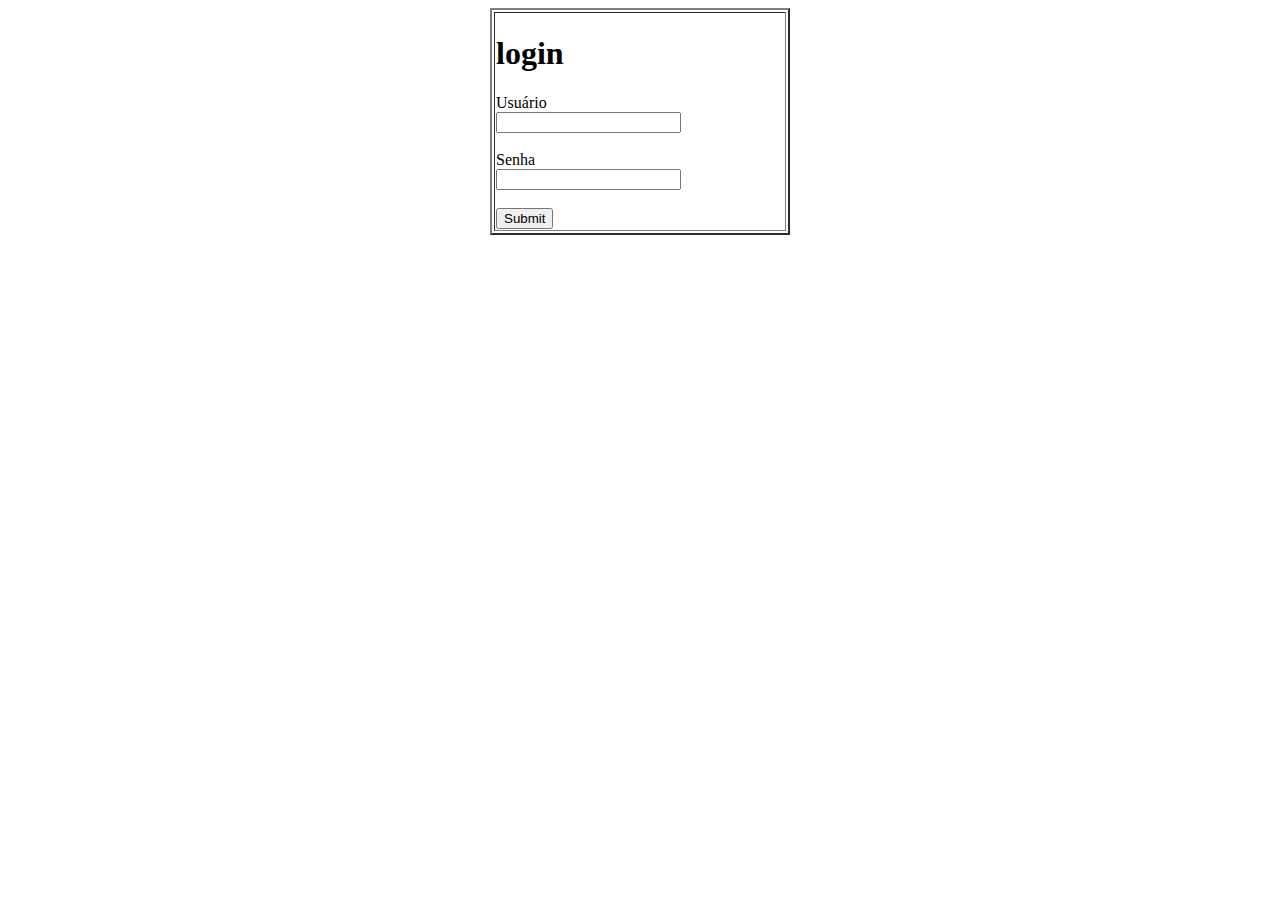
==== index.html @ c04e697a "teste" ====
<!DOCTYPE html>
<html>
    <head>
        <title>LOGIN TELA</title>
        <meta charset="utf-8">
    </head>
    <body>
        <table border="2" width="300" align="center">
            <div>
                <td>
                    <h1>login</h1>
                    Usuário<br>
                    <a><input   type = "text" /></a><br>
                    <br>
                    Senha<br>
                    <a><input type = "password" /><br></a>
                    <br>

                    <a><input type = "submit" /><br></a>
                    
                </td>
                
            </div>
        </table>
    </body>
</html>
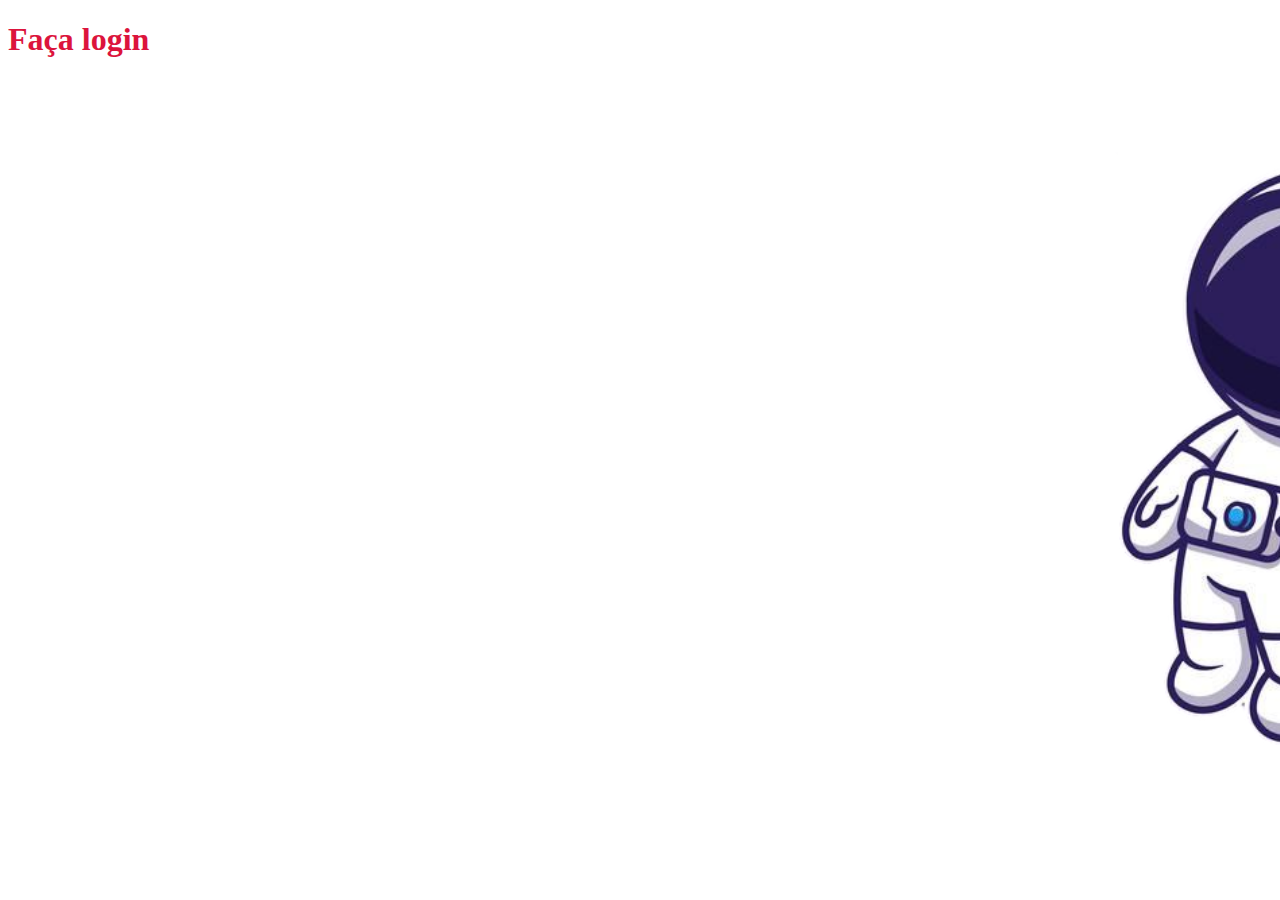
==== commit cc0b01c9: "volta" ====
--- a/index.html
+++ b/index.html
@@ -3,24 +3,15 @@
     <head>
         <title>LOGIN TELA</title>
         <meta charset="utf-8">
+        <link rel="stylesheet" type="text/css"
+        href="index3.css">
     </head>
     <body>
-        <table border="2" width="300" align="center">
-            <div>
-                <td>
-                    <h1>login</h1>
-                    Usuário<br>
-                    <a><input   type = "text" /></a><br>
-                    <br>
-                    Senha<br>
-                    <a><input type = "password" /><br></a>
-                    <br>
-
-                    <a><input type = "submit" /><br></a>
-                    
-                </td>
-                
-            </div>
-        </table>
+        <div class="imgs" width: 200px;>
+            <img src="imagens/astro fodase.png">
+        </div>
+        <div class="formt">
+            <h1>Faça login</h1>
+        </div>
     </body>
 </html>--- a/index3.css
+++ b/index3.css
@@ -0,0 +1,11 @@
+body{
+    
+}
+.imgs{
+    position: absolute;
+  left: 900px;
+  top: 50px;
+}
+.formt{
+    color: #DC143C;
+}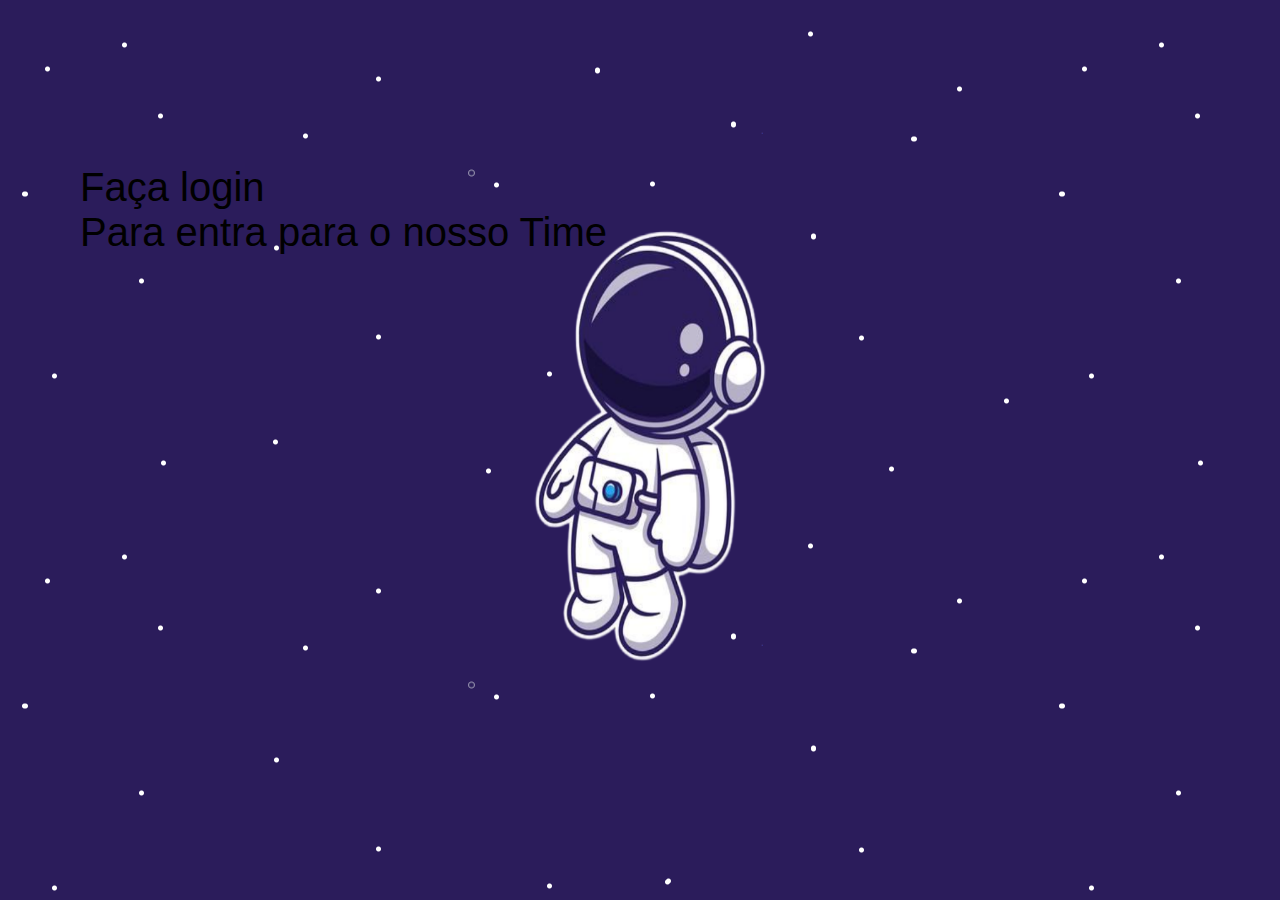
==== commit 3feefe20: "volta" ====
--- a/index.html
+++ b/index.html
@@ -7,11 +7,13 @@
         href="index3.css">
     </head>
     <body>
-        <div class="imgs" width: 200px;>
+        <div class="teste">
             <img src="imagens/astro fodase.png">
         </div>
-        <div class="formt">
-            <h1>Faça login</h1>
+        <div class="login">
+            Faça login
+            <br>
+            Para entra para o nosso Time
         </div>
     </body>
 </html>--- a/index3.css
+++ b/index3.css
@@ -1,11 +1,31 @@
-body{
-    
+body {
+  background: url('imagens/dsBuffer.bmp.png');
+  margin: 0;
+  
+  
 }
-.imgs{
-    position: absolute;
-  left: 900px;
-  top: 50px;
+.teste {
+  margin-left: 400px; /* Ajuste conforme necessário */
+  margin-top: 150px;
 }
-.formt{
-    color: #DC143C;
+
+.teste img {
+  width: 500px; /* Ajuste conforme necessário */
+  height: 400px; /* Ajuste conforme necessário */
+  display: flex;
+  justify-content: center;
+  align-items: center;
+  margin: 0;
+  padding: 0;
+  height: 65vh;
+}
+.login{
+  font-size: 40px;
+  margin-right: 100px;
+  margin-top: -650px;
+  text-align: start;
+  margin-right: 120px; /* Adicionar margem à direita */
+  padding: 80px; /* Adicionar algum preenchimento */
+  font-family: 'Trebuchet MS', sans-serif;
+  
 }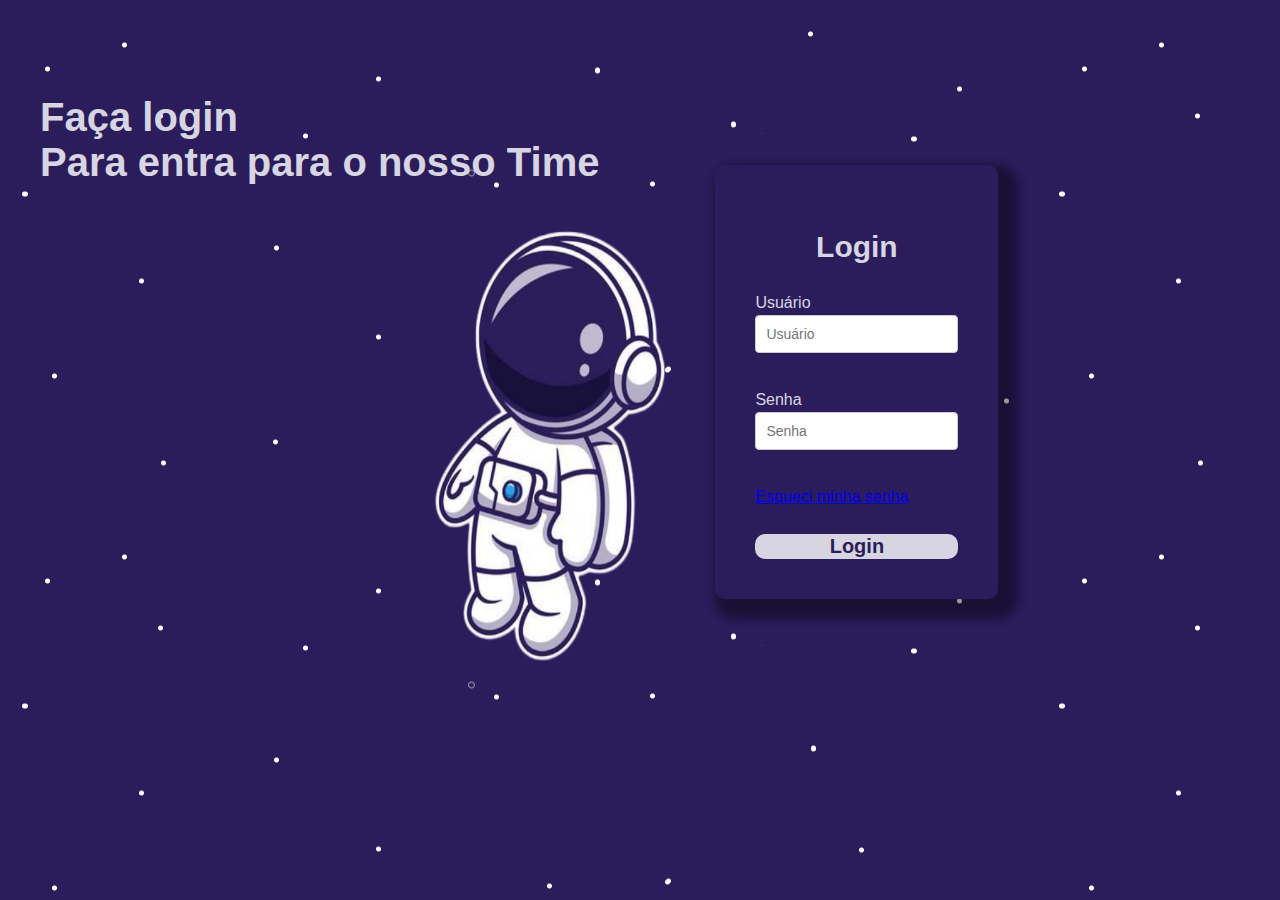
==== commit a189b606: "foda-se" ====
--- a/index.html
+++ b/index.html
@@ -15,5 +15,21 @@
             <br>
             Para entra para o nosso Time
         </div>
+        <div class="tabela">
+            <form method="POST" class="fromlogin">
+                <h2>Login</h2>
+                <label for="E-mail">Usuário</label>
+                <br>
+                <input type="email" placeholder="Usuário" autofocus="true" class="formtbotom">
+                <br>
+                <label for="password">Senha</label>
+                <br>
+                <input type="password" placeholder="Senha" class="formtbotom">
+                <br>
+                <a href="/">Esqueci minha senha</a>
+                <br>
+                <input type="submit" value="Login" class="btn" />
+            </form>
+        </div>
     </body>
 </html>--- a/index3.css
+++ b/index3.css
@@ -5,13 +5,13 @@
   
 }
 .teste {
-  margin-left: 400px; /* Ajuste conforme necessário */
+  margin-left: 300px; 
   margin-top: 150px;
 }
 
 .teste img {
-  width: 500px; /* Ajuste conforme necessário */
-  height: 400px; /* Ajuste conforme necessário */
+  width: 500px; 
+  height: 400px; 
   display: flex;
   justify-content: center;
   align-items: center;
@@ -22,10 +22,66 @@
 .login{
   font-size: 40px;
   margin-right: 100px;
-  margin-top: -650px;
+  margin-top: -680px;
   text-align: start;
-  margin-right: 120px; /* Adicionar margem à direita */
-  padding: 80px; /* Adicionar algum preenchimento */
+  margin-right: 120px; 
+  padding: 40px; 
   font-family: 'Trebuchet MS', sans-serif;
+  font-weight: lighter;
+  font-weight: 600;
+  color: #d8d5e2;
+}
+.tabela{
+  display: flex;
+    margin-top: -60px;
+    flex-direction: column;
+    align-items: end;
+    align-content: end;
+    justify-content: start;
+    width: 78%;
+    height: 50vh;
+}
+.fromlogin{
+  color:  #d8d5e2;
+  font-family: 'Trebuchet MS', sans-serif;
+  display: flex;
+  flex-direction: column;
+  background-color:  
+  #2b1c5b;
+  border-radius: 10px;
+  padding: 40px;
+  box-shadow: 10px 10px 10px 10px rgba(0, 0, 0, 0.4);
+  gap: 5px
   
-}+}
+h2{
+  text-align: center;
+  font-size: 30px;
+  color:  #d8d5e2;
+}
+.btn {
+  background-color: #d8d5e2;
+  color: #2b1c5b;
+  font-size: 20px;
+  font-weight: 800;
+  border: none !important;
+  transition: all linear 160ms;
+  cursor: pointer;
+  margin: 0 !important;
+  border-radius: 10px;
+
+}
+.formtbotom{
+  padding: 10px;
+    font-size: 14px;
+    border: 1px solid #ccc;
+    margin-bottom: 10px;
+    margin-top: 5px;
+    border-radius: 4px;
+    transition: all linear 160ms;
+    outline: none;
+}
+.fromlogin label {
+  margin-bottom: -30px; 
+}
+
